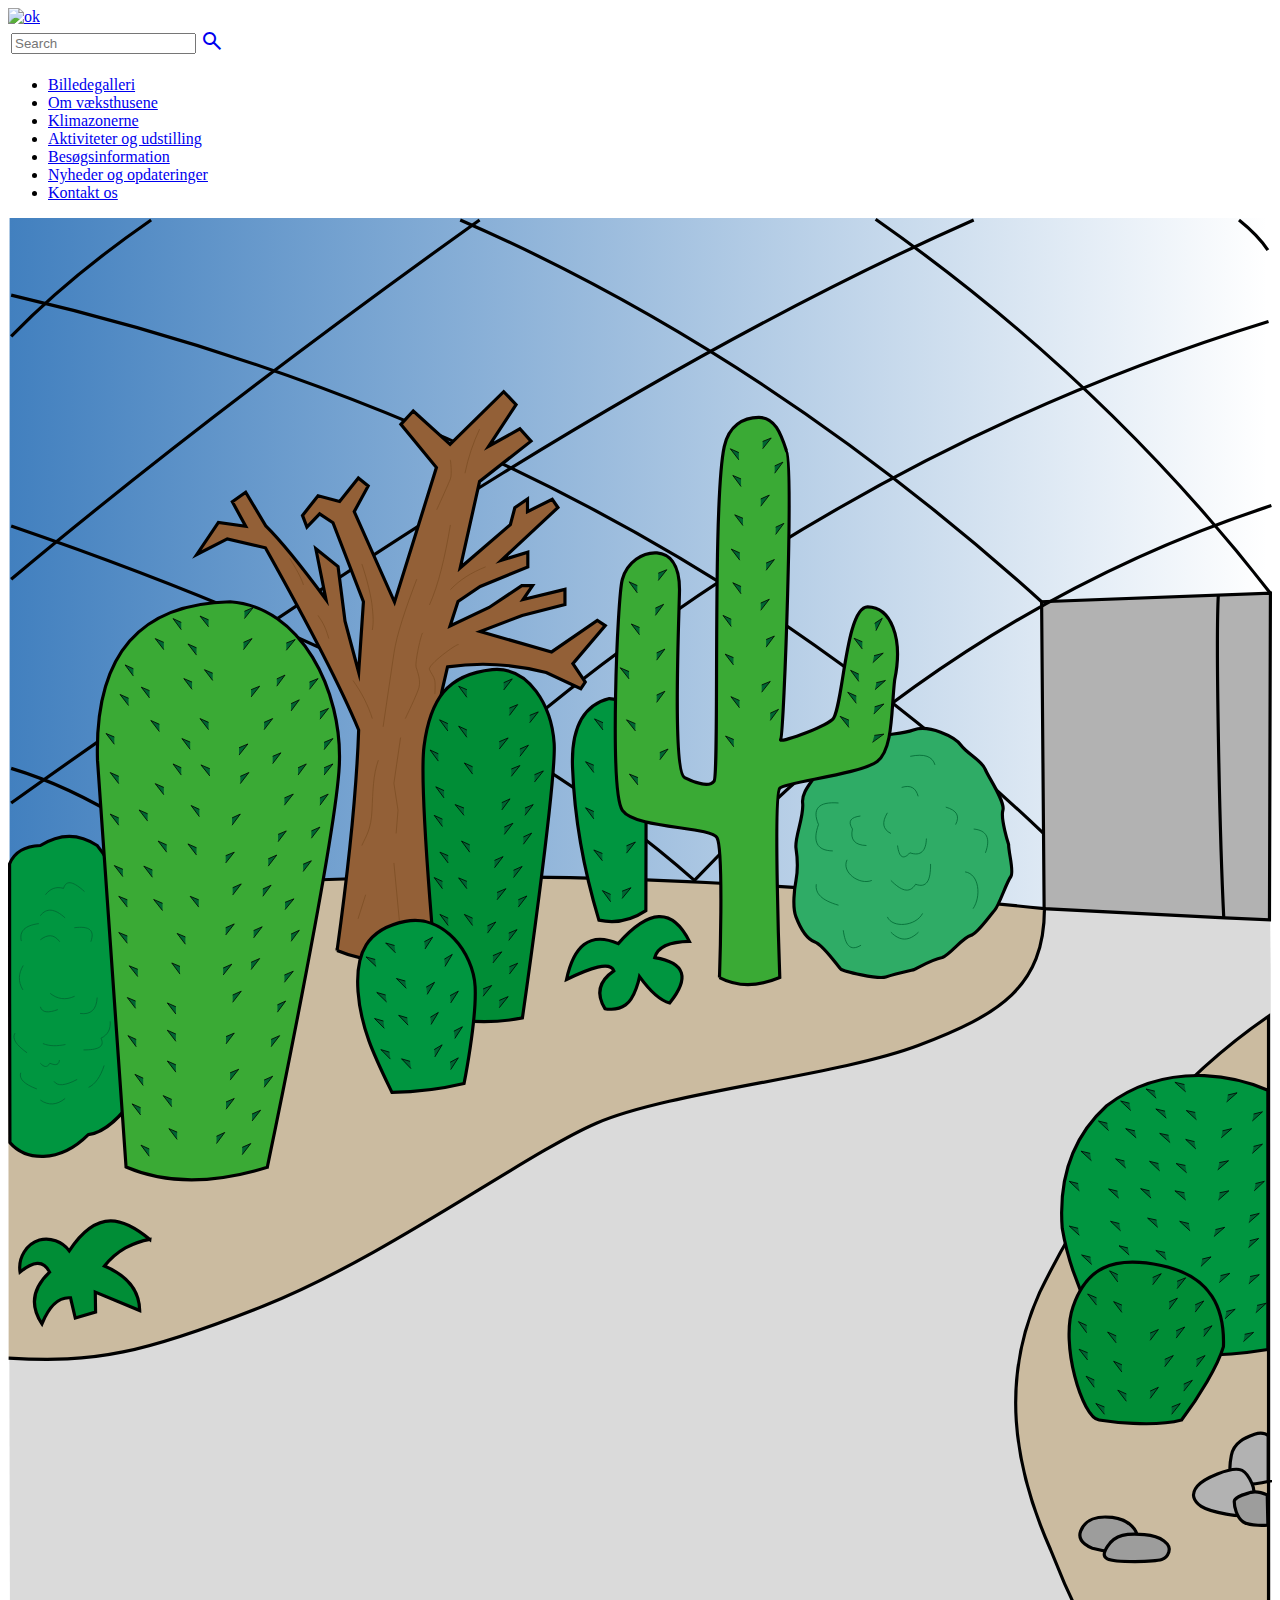
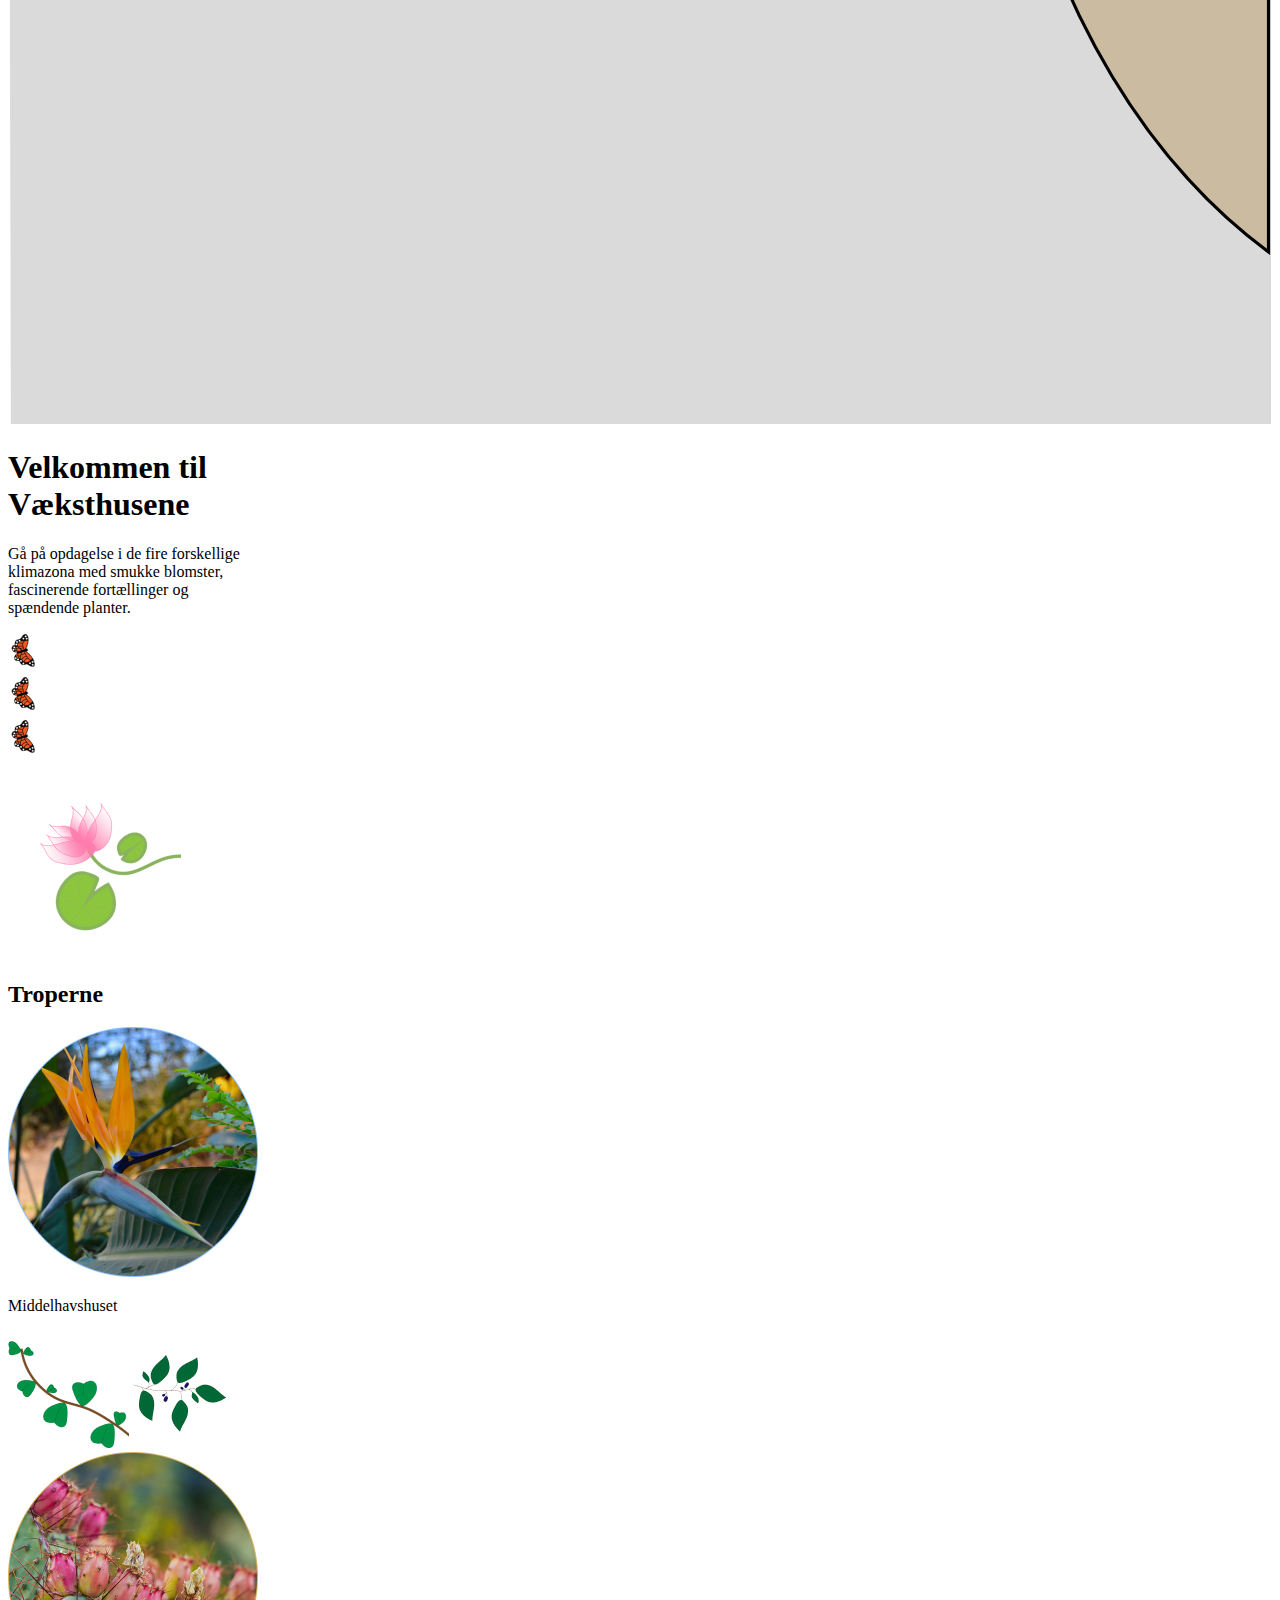
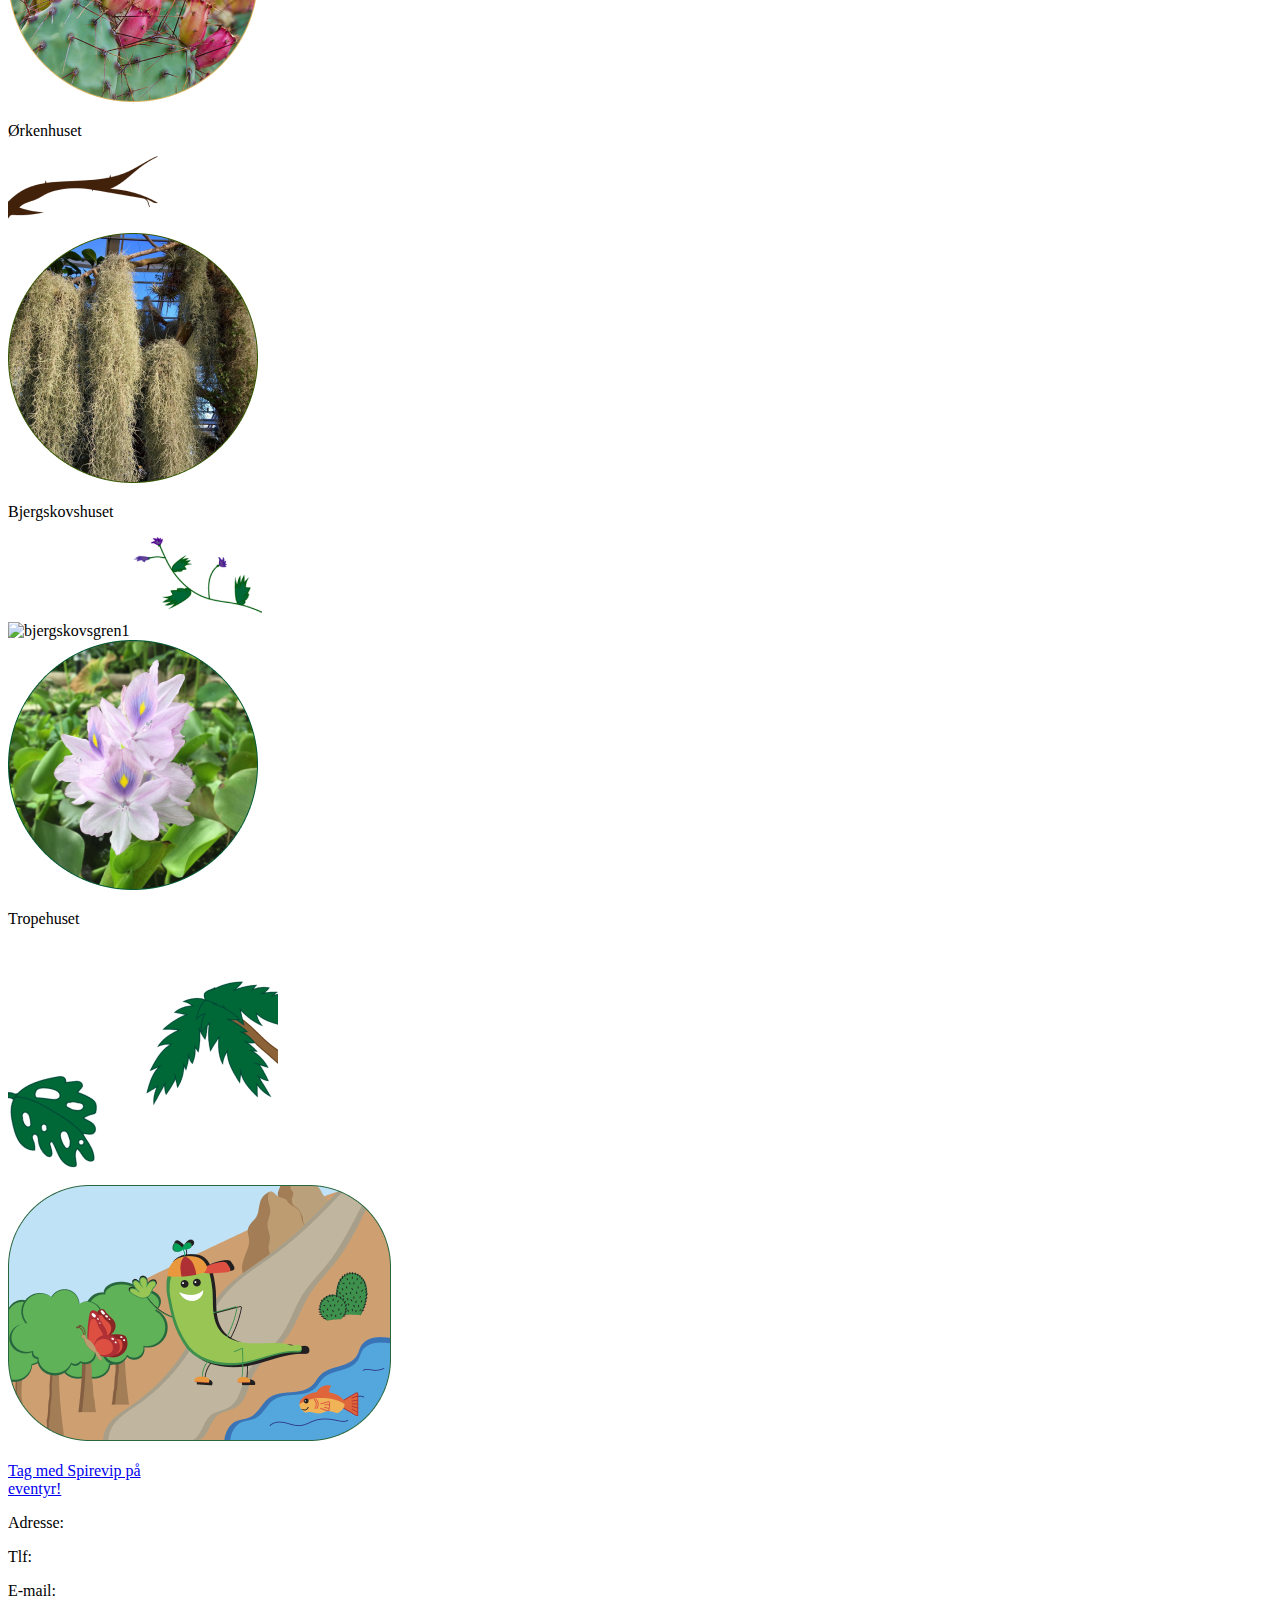
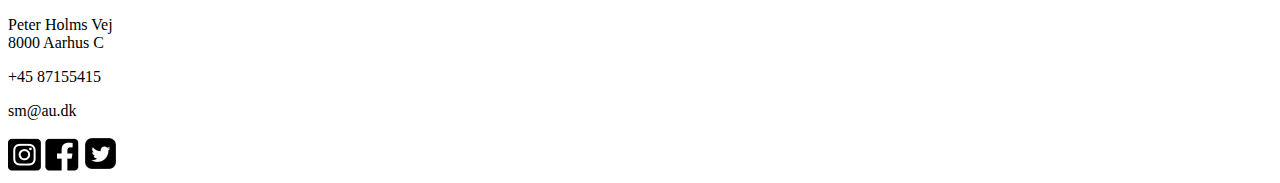
==== index.html @ 8ab50457 "Add files via upload" ====
<!DOCTYPE html>
<html lang="en">
<head>
    <meta charset="UTF-8">
    <meta name="viewport" content="width=device-width, initial-scale=1.0">
    <title>Document</title>
    <link rel="stylesheet" href="css/style.css">
    <link rel="stylesheet" href="css/reset.css">
    <link href='https://fonts.googleapis.com/css?family=Jomhuria' rel='stylesheet'>
    <link rel="stylesheet" href="https://fonts.googleapis.com/css2?family=Material+Symbols+Outlined:opsz,wght,FILL,GRAD@20..48,100..700,0..1,-50..200" />
</head>

<body>
<header class="header">
    <nav class="navbar">
      <!-- Fimaets logo -->
        <a href="index.html">
      <img src="img/Logo.png" class="companylogo" alt="ok">
      </a>
    
      <!-- Search bar -->
      <div class="box-container">
        <table class= "elements-container">
            <tr>
                <td>
                    <input type="text" placeholder="Search" class="search">
                </td>
                <td>
                    <a href="#"><i class="material-icons"><span class="material-symbols-outlined">
                        search
                        </span></i>
                    </a>
                </td>
            </tr>
        </table>
    
      </div>
            <!-- Menu items -->
            <ul class="nav-menu">
                <li><a href="index2.html" class="navitem">Billedegalleri </a></li>
                <li><a href="index7.html" class="navitem">Om væksthusene </a></li>
                <li><a href="index7.html" class="navitem">Klimazonerne </a></li>
                <li><a href="index7.html" class="navitem">Aktiviteter og udstilling</a></li>
                <li><a href="index7.html" class="navitem">Besøgsinformation </a></li>
                <li><a href="index7.html" class="navitem">Nyheder og opdateringer </a></li>
                <li><a href="index7.html" class="navitem">Kontakt os </a></li> 
            </ul>
            
            <!-- Burger -->
            <div class="hamburger">
                <span class="bar"></span>
                <span class="bar"></span>
                <span class="bar"></span>
            </div>
        </nav>
        <script>
                const hamburger = document.querySelector(".hamburger");
            const navMenu = document.querySelector(".nav-menu");
        
            hamburger.addEventListener("click", mobileMenu);
        
            function mobileMenu() {
                hamburger.classList.toggle("active");
                navMenu.classList.toggle("active");
            }
        
            const navLink = document.querySelectorAll(".nav-link");
        
            navLink.forEach(n => n.addEventListener("click", closeMenu));
        
            function closeMenu() {
                hamburger.classList.remove("active");
                navMenu.classList.remove("active");
            }
        </script>
</header>
        
    
<main class="container">   
    <div class="content-container">        
        <div class="content-wrapper">
            <img class="velkommenbillede" src="Img/Kort forside.svg" alt="Vaeksthusene frontphoto">

                <div class="content_text">
                        <h1 class="velkommen">Velkommen til <br> Væksthusene</h1>
                        <p class="velkommentekst">Gå på opdagelse i de fire forskellige <br> 
                        klimazona med smukke blomster,<br> 
                        fascinerende fortællinger og <br> 
                        spændende planter. </p>   
                    </div>
          
            <div class="sommerfugl_1"> 
                <img src="Img/sommefugl.png" alt="Sommerfugl 1" id="sommerfugl_1"> 
            </div>

            <div class="sommerfugl_2"> 
                <img src="Img/sommefugl.png" alt="Sommerfugl 1" id="sommerfugl_2"> 
            </div>

            <div class="sommerfugl_3"> 
                <img src="Img/sommefugl.png" alt="Sommerfugl 1" id="sommerfugl_3"> 
            </div>

            <div class="aakande"> 
                <img src="Img/aakande.png" alt="Aakande decoration" id="aakande"> 
            </div>

            <h2 class="tropertekst">Troperne</h2>
        </div>
         
    </div>
   
<div class="husene">

        <div class="section1">
                <a href="index2.html">
                <img class="husbillede1" src="Img/Cirkelmiddelhavshus.png" alt="Middelhavshuset">
                </a>    
            <p class="hustekst" id="middelhavshus_tekst">Middelhavshuset</p> 
                <img class="middelhavsgren" src="Img/bladgren.png" alt="middelhavsgren"> 
                <img class="olivengren" src="Img/olivengren2.png" alt="olivengren"> 
        </div>

        <div class="section2">
                <a href="index3.html"> <img class="husbillede2" src="Img/Cirkeloerkenhus.png" alt="Oerkenhuset"></a>
            <p class="hustekst">Ørkenhuset</p>
                <img class="vissengren" src="Img/vissengren 1.png" alt="oerkendekoration">
               
        </div>
    
        <div class="section3">
                <a href="index4.html">
                <img class="husbillede3" src="Img/CirkelBjergskovhus.png" alt="Bjergskovshuset">
                </a>
            <p class="hustekst">Bjergskovshuset</p>
                <img class="bjergskovsgren1" src="img/bladgren2.png" alt="bjergskovsgren1">
                <img class="bjergskovsgren2"src="Img/blomstgren.png" alt="bjergskovsgren2">
        </div>

        <div class="section4">
                <a href="index5.html">
                <img class="husbillede4" src="Img/Cirkeltropehus.png" alt="Tropehuset">
                </a>
            <p class="hustekst">Tropehuset</p>
                <img class="tropeblad" src="Img/stortblad 1.png" alt="tropicalleaf">
                <img class="tropepalme" src="Img/palme 1.png" alt="palmdecoration">
        </div>
    
        <div class="section5">
            <div class="spirevipbillede-container">
                <a href="index6.html"> <img class="spirevipbillede" src="Img/tagmedspire.png" alt="Kom med paa eventyr!">
                <div class="spirevibtekst-overlay">
                <p class="spireviptekst" id>Tag med Spirevip på <br> eventyr!</p></a>
                </div>
            </div>
        </div>
</div>
<div class="footer_grid">
        <footer class="footer">      
                <div class="boks_container">
                    <div class="tre_bokse"></div>
                    <div class="tre_bokse"></div>
                    <div class="tre_bokse"></div>
                </div>

                <div class="info_container">
                    <div>
                        <p class="info_a">Adresse:</p>
                        <p class="info_t">Tlf:</p>
                        <p class="info_e">E-mail:</p>
                    </div>
                </div>

                <div class="adresse_container">
                    <div>
                        <p class="adresse">Peter Holms Vej<br>8000 Aarhus C</p>
                    </div> 
                    <div class="tlf_container">
                        <p class="tlf">+45 87155415</p>
                    </div>
                    <div class="mail_container">
                        <p class="mail">sm@au.dk</p>
                    </div>
                </div>

                <div class="some_container">
                    <a href="http://www.instagram.com" target="_blank"><img src="Img/insta.png" alt="instagram_logo" class="some_image"></a>
                    <a href="http://www.facebook.com" target="_blank"><img src="Img/facebook.png" alt="facebook_logo" class="some_image"></a>
                    <a href="http://www.twitter.com" target="_blank"><img src="Img/twitter.png" alt="twitter_logo" class="some_image"></a>
                </div>
        </footer>
    </div>
</div>
</main>


</body>

</html>
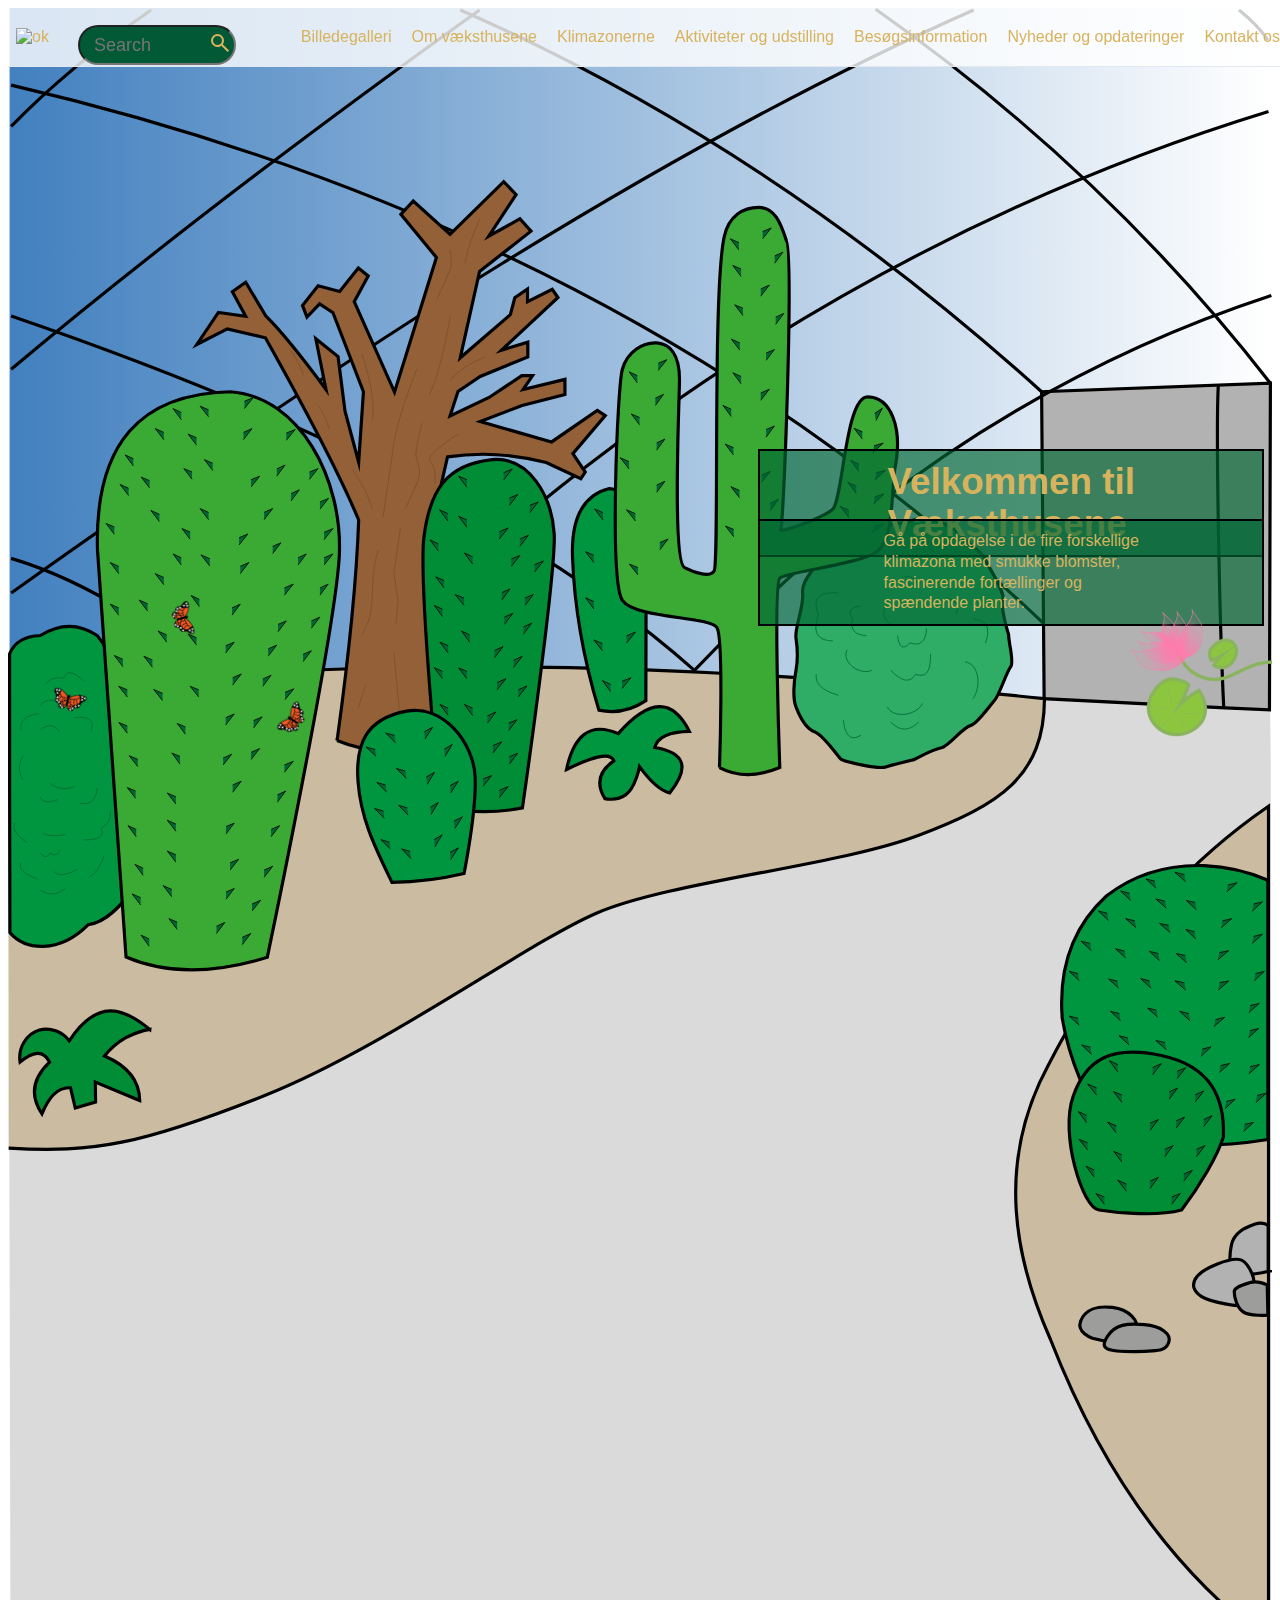
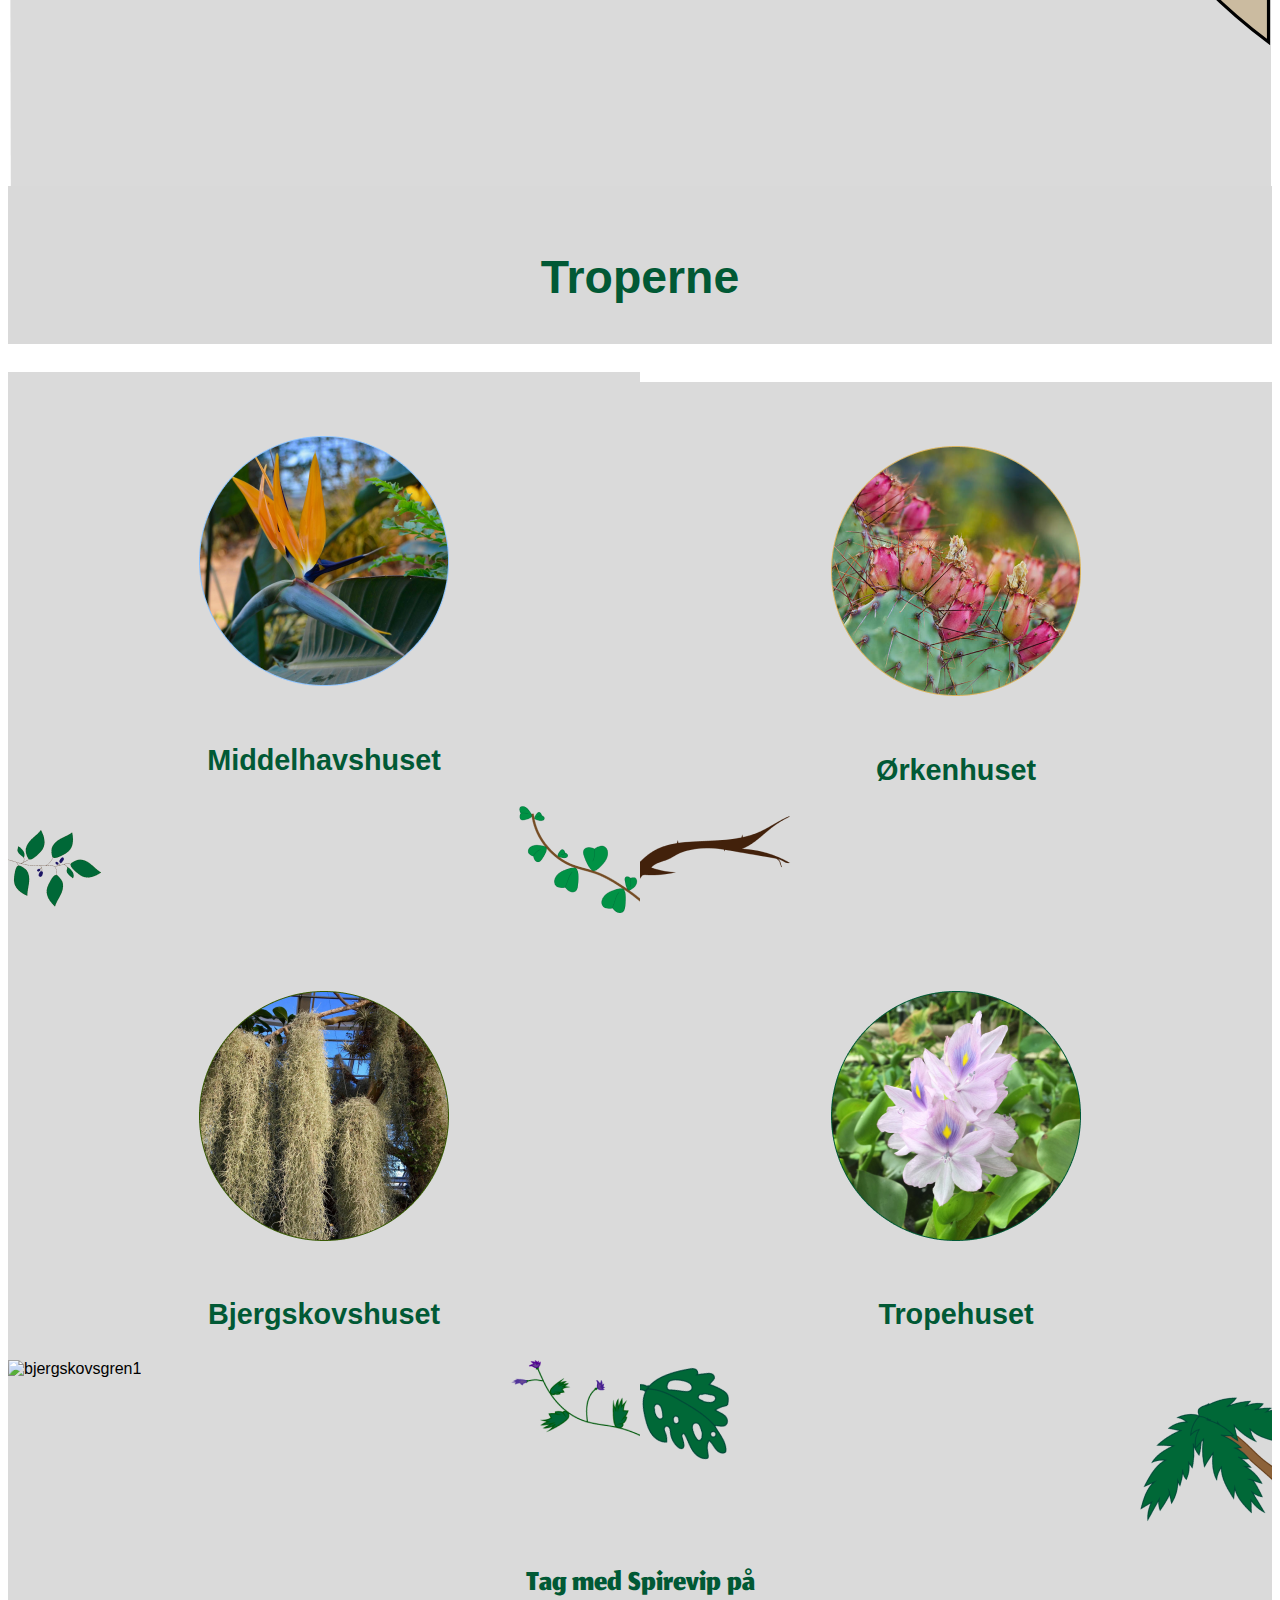
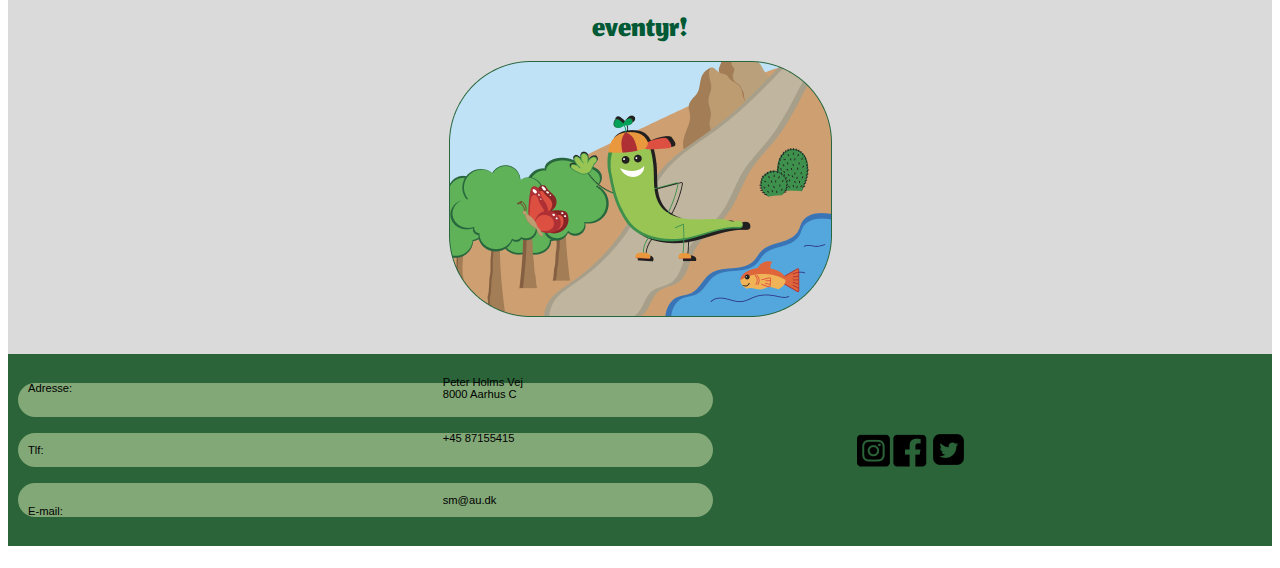
==== commit 0d12bd1f: "Update index.html" ====
--- a/index.html
+++ b/index.html
@@ -4,8 +4,7 @@
     <meta charset="UTF-8">
     <meta name="viewport" content="width=device-width, initial-scale=1.0">
     <title>Document</title>
-    <link rel="stylesheet" href="css/style.css">
-    <link rel="stylesheet" href="css/reset.css">
+    <link rel="stylesheet" href="style.css">
     <link href='https://fonts.googleapis.com/css?family=Jomhuria' rel='stylesheet'>
     <link rel="stylesheet" href="https://fonts.googleapis.com/css2?family=Material+Symbols+Outlined:opsz,wght,FILL,GRAD@20..48,100..700,0..1,-50..200" />
 </head>
--- a/style.css
+++ b/style.css
@@ -0,0 +1,1167 @@
+
+/* -----------------------------------------------
+                      Reset
+----------------------------------------------- */
+/* Basic CSS Reset */
+::after,
+::before{
+    margin: 0;
+    padding: 0;
+    border: 0;
+    box-sizing: border-box;
+}
+
+html {
+    font-family: 'Segoe UI', Tahoma, Geneva, Verdana, sans-serif;
+    margin: 0 auto;
+}
+
+
+
+/* -----------------------------------------------
+                   Searcher 
+----------------------------------------------- */
+
+
+.box-container {
+    margin-top: 1rem;
+    position: relative;
+    width: 10rem;
+    height: 42px;
+    padding: 0px 10px; 
+    border-radius: 50px; 
+    }
+    
+    .elements-container {
+        width: 100%;
+        height: 100%;
+        vertical-align: middle;
+        color: #D8B35E;
+    }
+    
+    .search {
+        height: 100%; 
+        width: 100%;
+        padding: 0px 14px; 
+        border-radius: 50px; 
+        font-size: 18px; 
+        font-weight: 500;
+        background-color: #015935;
+    }
+    
+    .search:focus {
+        color: #D8B35E;
+        background-color: #015935;
+    }
+    
+    .material-icons {
+        font-size: 26;
+        color: #D8B35E;
+    }
+
+/* -----------------------------------------------
+                   Burger
+----------------------------------------------- */
+
+.hamburger {
+    display: none;
+}
+
+.bar {
+    display: block;
+    width: 25px;
+    height: 3px;
+    margin: 5px auto;
+    -webkit-transition: all 0.3s ease-in-out;
+    transition: all 0.3s ease-in-out;
+    background-color: #101010;
+}
+
+/* -----------------------------------------------
+                     Nav bar
+----------------------------------------------- */
+
+.header{
+    border-bottom: 1px solid #E2E8F0;
+}
+
+.header {
+    position: fixed;
+    width: 100%;
+    background: rgba(255, 255, 255, 0.8); /* Adjust the alpha value for transparency */
+    z-index: 1000;
+}
+
+.header.fixed {
+    background: rgba(255, 255, 255, 1); /* Change background to solid when fixed */
+    transition: background 0.3s ease-in-out;
+}
+
+.navbar {
+    display: flex;
+    justify-content:space-around;
+    align-items: center;
+   
+}
+
+.nav-menu {
+    display: flex;
+    justify-content: space-between;
+    align-items: center;
+    gap:20px;
+}
+
+.nav-item {
+    font-weight: 100;
+    color: #D8B35E;
+}
+
+.nav-link{
+    font-size: 1.6rem;
+    font-weight: 400;
+    color: #D8B35E;
+
+}
+
+.nav-link:hover{
+    color: #ffffff;
+}
+
+.nav-logo {
+    font-size: 2.1rem;
+    font-weight: 500;
+}
+
+li {
+    list-style: none;
+
+}
+
+a {
+    text-decoration: none;
+    color: #D8B35E;
+    font-family: Verdana, Geneva, Tahoma, sans-serif; 
+ 
+}
+
+
+
+/* -----------------------------------------------
+                     Grid
+----------------------------------------------- */
+
+.main {
+        display: grid;
+        grid-auto-columns: 1fr;
+        grid-template-rows: 1fr 1fr 1fr 1fr 1fr 1fr 1fr 1fr;
+        grid-template-columns: 1fr; 
+        grid-template-areas:
+        "content-container"
+        "section1" 
+        "section2"
+        "section3" 
+        "section4"
+        "section5" 
+        "footer";
+        position: relative;
+
+        .content-container { grid-area: content-container; }
+.section1 { grid-area: section1; }
+.section2 { grid-area: section2; }
+.section3 { grid-area: section3; }
+.section4 { grid-area: section4; }
+.section5 { grid-area: section5; }
+.footer { grid-area: footer; }
+}
+
+/* -----------------------------------------------
+                     Forside
+----------------------------------------------- */
+
+.velkommenbillede {
+    width: 100%;
+    position: relative;
+    z-index: -10;
+}
+
+.content-container {
+    display: flex;
+    flex-direction: column;
+    text-align: left;
+    align-self: center; 
+    color: #015935;
+    position: relative;
+    width: 100%;
+}
+
+.content_text{
+    display: flex;
+}
+
+
+.velkommen, .velkommentekst {
+    position: absolute;
+    top: 26rem;
+    right: 0.5rem;
+    z-index: 1;
+    width: 95%;
+    box-sizing: border-box;
+    padding: 10px 5px;
+}
+
+.velkommen {
+    font-size: 2.3rem;
+    font-weight: bold;
+    z-index: 1;
+    
+}
+
+.velkommentekst {
+    position: absolute;
+    top: 31rem;
+    padding-top: 1rem;
+    font-size: 1rem;
+    font-weight: 200;
+    line-height: 1.3rem;
+}
+.aakande {
+    display:flex;
+    justify-content: flex-end;
+    position: absolute;
+    right: 0;
+    width: 25%;
+    z-index: 2;
+    top: 35rem;
+}
+
+.sommerfugl_1, .sommerfugl_2, .sommerfugl_3 {
+    position: absolute;
+    z-index: 2;
+}
+
+.sommerfugl_1 {
+    left: 10rem;
+    top: 37rem;
+    transform: rotate(2deg);
+}
+.sommerfugl_2 {
+    left: 17rem;
+    top: 43rem;
+    transform: rotate(230deg);
+}
+.sommerfugl_3 {
+    left: 3rem;
+    top: 42rem;
+    transform: rotate(301deg);
+}
+
+/* -----------------------------------------------
+                Plantehus-sektioner 
+----------------------------------------------- */
+
+.section {
+    width: 100%; 
+    background-color: #f0f0f0;
+    padding: 20px;
+    box-sizing: border-box;
+}
+
+.section1, .section2, .section3, .section4, .section5 {
+    justify-content: center;
+    background-color: #dadada;
+    padding-top: 4rem;
+    z-index: 1;
+}
+
+.section1 {
+    margin-top: -10px;
+    z-index: 1;
+}
+
+.tropertekst { 
+    font-family: 'Segoe UI', Tahoma, Geneva, Verdana, sans-serif;
+    font-size: 2.9rem;
+    text-align: center;
+    color: #015935;
+    font-weight: bold;
+    padding: 1rem;
+    padding-top: 4rem;
+    padding-bottom: 2.5rem;
+    margin-top: -2rem;
+    background-color: #D9D9D9;
+}
+.hustekst {
+    font-family: 'Segoe UI', Tahoma, Geneva, Verdana, sans-serif;
+    font-size: 1.8rem;
+    text-align: center;
+    color: #015935;
+    font-weight: bold;
+    padding: rem;
+    padding-top: 1.8rem;
+}
+
+
+.husbillede1, .husbillede3, .husbillede2, .husbillede4 {
+    display: flex;
+    justify-content: center;
+    align-items: center;
+    margin: auto;
+}
+
+
+/* -----------------------------------------------
+        Dekoration til plantehus-sektioner
+----------------------------------------------- */
+.vissengren .bjergskovsgren1 .tropeblad {
+    float: left;
+}
+
+.middelhavsgren, .tropepalme, .bjergskovsgren2{
+    float: right;
+}
+
+/* -----------------------------------------------
+            Styling af spirevipbillede
+----------------------------------------------- */
+
+.spireviptekst {
+    font-family: jomhuria; 
+    font-size: 2.9rem;
+    text-align: center;
+    padding-bottom: 25rem;
+    color: #015935;
+    font-weight: 400;
+    z-index: 200;
+}
+
+.spirevipbillede-container {
+    position: relative;
+    display: flex;
+    justify-content: center;
+    align-items: center;
+    width: 100%;
+    margin: auto;
+}
+
+.spirevipbillede-container img {
+    position: relative;
+    width: auto;
+    height: auto;
+    padding-bottom: 2rem;
+}
+
+.spirevibtekst-overlay {
+  position: absolute;
+    display: flex;
+    align-items: flex-start;
+}
+
+
+/* -----------------------------------------------
+                     Footer
+----------------------------------------------- */ 
+.footer{
+    display: flex;
+    align-items: center;
+    justify-content: space-around;
+    height: 12rem;
+    position: relative;
+    bottom: 0;
+    background-color: rgb(42, 100, 56);
+}
+
+/* ---------------- text ---------------- */
+
+.info_t,
+.info_a,
+.info_e{
+    line-height: 4.5;
+}
+
+.tlf,
+.mail{
+    line-height: 4.5;
+}
+
+.adresse{
+    margin-bottom: 0.8rem;
+    margin-top: 0.8rem;
+}
+
+/* --------------- Indhold ---------------- */
+
+.info_container,
+.adresse_container,
+.some_container{
+    z-index: 1;
+    font-size: 70%;
+}
+
+.info_container,
+.adresse_container,
+.some_container,
+.boks_container{
+    flex: 1;
+    padding-top: 20px;
+    padding-bottom: 20px;
+}
+
+.info_container{
+    padding-left: 20px;
+}
+
+/* -- De lysegrønne bokse -- */
+
+.boks_container{
+    display: flex;
+    flex-direction: column;
+    justify-content: center;
+    position: absolute;
+    left: 0;
+    width: 55%;
+    padding-left: 10px;
+}
+
+.tre_bokse{
+    background-color: rgb(130, 168, 119);
+    padding: 17px;
+    margin-bottom: 8px;
+    margin-top: 8px;
+    border-radius: 20px;
+}
+
+
+
+/* --------------------------------------------
+    Side 2 CSS
+---------------------------------------------*/
+/* --------------------------------------------
+        Middelhavshuset 
+---------------------------------------------*/
+
+
+/*.container2 {  display: grid;
+    grid-template-columns: 1fr 1.1fr 1.1fr;
+    grid-template-rows: 0.4fr 0.8fr 1fr 1.1fr 1fr 1.7fr 1fr;
+    gap: 0px 0px;
+    grid-auto-flow: row;
+    grid-template-areas:
+      "header header header"
+      "middelhavs-overskrift middelhavs-overskrift middelhavs-overskrift"
+      "about\.txt about\.txt about\.txt"
+      "plante1 plante2 plante3"
+      "plante4 plante5 plante6"
+      "spirrevip-fakta spirrevip-fakta spirrevip-fakta"
+      "footer footer footer";
+  }
+
+
+  .header { grid-area: header; }
+  
+  .middelhavs-overskrift { grid-area: middelhavs-overskrift; }
+  
+  .about\.txt { grid-area: about\.txt; }
+  
+  .plante1 { grid-area: plante1; }
+  
+  .plante2 { grid-area: plante2; }
+  
+  .plante3 { grid-area: plante3; }
+  
+  .plante4 { grid-area: plante4; }
+  
+  .plante5 { grid-area: plante5; }
+  
+  .plante6 { grid-area: plante6; }
+  
+  .spirrevip-fakta { grid-area: spirrevip-fakta; }
+  
+  .footer { grid-area: footer; } 
+  
+*/
+
+
+
+ .container2 {
+        display: grid;
+        grid-template-columns:  repeat(3, 1fr);
+        grid-template-rows: repeat(7, auto);
+        gap: 0 0  ;
+        grid-template-areas: 
+        "middelhavs-overskrift middelhavs-overskrift middelhavs-overskrift"
+        "abouttxt abouttxt abouttxt"
+        "plante1 plante2 plante3"
+        "plante4 plante5 plante6"
+        "spirrevip-fakta spirrevip-fakta spirrevip-fakta"
+        "footer2 footer2 footer2"; 
+  }
+
+.middelhavs-overskrift { grid-area: middelhavs-overskrift; }
+.abouttxt { grid-area: abouttxt; }
+.plante1 { grid-area: plante1; }
+.plante2 { grid-area: plante2; }
+.plante3 { grid-area: plante3; }
+.plante4 { grid-area: plante4; }
+.plante5 { grid-area: plante5; }
+.plante6 { grid-area: plante6; }
+.spirrevip-fakta { grid-area: spirrevip-fakta; }
+.spireviptekstboks {grid-area: spireviptekstboks;}
+.togglecontainer {grid-area: togglecontainer;}
+
+.footer2 { grid-area: footer; }
+
+.middelhavs-overskrift {
+    font-family: 'Segoe UI', Tahoma, Geneva, Verdana, sans-serif;
+    font-weight: bold;
+    grid-row: 1;
+    grid-column: 1 / span 3;
+    box-shadow: 0 4px 8px rgba(0, 0, 0, 0.1);
+    padding-bottom: 3rem;
+    padding-top: 8rem;
+}
+
+.abouttxt {
+    font-family: 'Segoe UI', Tahoma, Geneva, Verdana, sans-serif;
+    grid-row: 3;
+    grid-column: 1 / span 3; 
+    margin: 1rem;
+    margin-bottom: 2rem;
+    display: flex;
+    text-align: center;
+    justify-content: center;
+    align-items: center; 
+    padding: 2rem;
+    border-radius: 8px;
+    box-shadow: 0 4px 8px rgba(0, 0, 0, 0.1);
+    margin-left: 20%;
+    margin-right: 20%;
+}
+
+.middelhavs_info {
+    font-size: 20rem;
+}
+
+.plante1 {
+    grid-row: 4;
+    grid-column: 1;
+}
+
+.plante2 {
+    grid-row: 4;
+    grid-column: 2;
+}
+
+.plante3 {
+    grid-row: 4;
+    grid-column: 3;
+}
+
+.plante4 {
+    grid-row: 6;
+    grid-column: 1;
+}
+
+.plante5 {
+    grid-row: 6;
+    grid-column: 2;
+
+}
+
+.plante6 {
+    grid-row: 6;
+    grid-column: 3;
+}
+
+
+
+.spirrevip-fakta {
+    grid-row: 7;
+    grid-column: 3;
+    display: flex;
+    justify-content: flex-start; 
+    align-items: flex-end;
+}
+
+.spirrevip-fakta img {
+    width: 50%;
+}
+
+.spireviptekstboks, .spireviptekstboks3, 
+.spireviptekstboks4, 
+.spireviptekstboks5 {
+    position: relative;
+    grid-row: 7;
+    grid-column: 1 / span 2;
+    display: flex;
+    justify-content: flex-end;
+    width: 100%;
+}
+
+.spireviptekstboks img {
+    width: 100%;
+    margin-top: 4rem;
+    margin-bottom: 4rem;
+    z-index: 1;
+}
+
+.spirevibtekstboksinfo {
+    position: absolute;
+    top: 4rem; 
+    margin-top: 4rem;
+    text-align: left;
+    z-index: 2;
+    width: 100%;
+    height: 30%;
+}
+
+.spirevibtekstboksinfo p {
+    display: flex;
+    justify-content: flex-end;
+    padding-left: 3rem;
+    padding-right: 1rem;
+    margin: 0;
+    font-size: 1.2rem;
+    width: 40%;
+}
+
+.footer2 { 
+    display: flex;
+    align-items: center;
+    justify-content: space-around;
+    height: 12rem;
+    position: relative;
+    bottom: 0;
+    background-color: #006633;
+    grid-row: 7;
+    grid-column: 1 / 2 / 3;
+}
+
+.plante1,
+.plante2,
+.plante3,
+.plante4,
+.plante5,
+.plante6 {
+    position: relative;
+    place-self: center; 
+    cursor: pointer;
+    width: 80%;
+    margin-bottom: 2rem;
+    display: flex;
+    justify-content: center;
+}
+
+.plante-tekst {
+    font-weight: bold;
+    font-family: 'Segoe UI', Tahoma, Geneva, Verdana, sans-serif;
+    color: #000000;
+    text-align: center;
+    padding-top: 1.2rem;
+    font-size: 0.8rem;
+}
+
+.plante4,
+.plante5,
+.plante6 {
+    margin-top: 2rem;
+}
+ 
+
+  .cirkel-billede1 {
+    display: flex;
+    justify-content: space-between;
+    box-shadow: rgba(0, 0, 0, 0.1);
+    transition: box-shadow 0.3s ease-in-out;
+    border-radius: 50%;
+    }
+
+  
+
+.cirkel-billede1:hover {
+    box-shadow: 0 8px 16px rgba(0, 0, 0, 0.4);
+}
+  
+
+.middelhavshus_tekst {
+    font-family: 'Segoe UI', Tahoma, Geneva, Verdana, sans-serif;
+    font-size: 1.8rem;
+    text-align: center;
+    color: #000000;
+    font-weight: bold;
+    padding-top: 1.8rem;
+}
+
+
+/* --------------------------------------------
+        Toggle information styling 
+---------------------------------------------*/
+
+.hidden-content {
+    opacity: 0;
+    max-height: 0;
+    overflow: hidden;
+    transition: opacity 0.8s ease-in-out, max-height 0.8s ease-in-out;
+    display: none;
+}
+
+.visible {
+    opacity: 1;
+    max-height: 2000px;
+    display: block;
+}
+
+
+.togglecontainer {
+        display: flex;
+        flex-wrap: wrap;
+        flex-direction: column;
+        box-shadow: 0 0px 4px rgba(0, 0, 0, 0.3);
+        grid-row: 5;
+        grid-column: 1 / span 3;
+        width: 100%;
+        box-sizing: border-box;   
+        box-shadow: inset 0 10px 20px -10px rgba(0, 0, 0, 0.5),
+                    inset 0 -10px 20px -10px rgba(0, 0, 0, 0.5);
+}
+
+
+
+.trekant {
+        width: 0; 
+        height: 0; 
+        border-left: 15px solid transparent;
+        border-right: 15px solid transparent;
+        border-bottom: 35px solid #97C7FC;
+        position: absolute;
+        left: 50%;
+        transform: translateX(-50%);
+        bottom: 100%; 
+        margin-bottom: -10px; 
+        z-index: 5;
+      }
+
+
+.toggleitem {
+ flex: 1; 
+ display: flex; 
+ align-items: center; 
+ margin-bottom: 10px; 
+ margin-right: 0.5rem;
+}
+
+
+.toggleitem img {
+    width: 4rem;
+    margin-right: 1rem;
+    padding: 1rem;
+}
+
+
+
+.toggleheader {
+    display: flex;
+    align-items: center;
+    flex-direction: column;
+    text-align: center;
+    margin-top: 2.5rem;
+    display: block;
+    grid-row: 4;
+    grid-column: 2;
+}
+
+.toggleheader img {
+    box-shadow: 0 4px 10px rgba(0, 0, 0, 0.3); 
+    border-radius: 50%;
+    margin-bottom: 2rem;
+}
+
+.passion-blomsttekst {
+    font-family: 'Segoe UI', Tahoma, Geneva, Verdana, sans-serif;
+    color: #253F67;
+    font-weight: bolder;
+    font-size: 1.4rem;
+}
+.bold {
+    font-weight: bold;
+}
+
+#index2lys {
+    background-color: #CBE3FE;
+}
+
+#index2 {
+    background-color: #8ABAF0;
+}
+
+/* --------------------------------------------
+      side 3 CSS
+---------------------------------------------*/
+
+.page3_body {
+    background-color: #eddcb5;
+}
+
+
+
+#index3 {
+    background-color: #D8B35E;
+}
+
+#index3lys {
+  background-color: #EDDCB5; 
+}
+
+/* --------------------------------------------
+      side 4 CSS
+---------------------------------------------*/
+
+.page3_body {
+    background-color: #A3B38C;
+}
+
+#index4 {
+    background-color: #7F8F64;
+}
+
+#index4lys {
+  background-color:  #A3B38C; 
+}
+
+.footer4 {
+    background-color:  #A3B38C 
+}
+
+/* --------------------------------------------
+      side 5 CSS
+---------------------------------------------*/
+
+.page5_body {
+    background-color: #A3B38C;
+}
+
+#index5 {
+    background-color: #587F6F;
+}
+
+#index5lys {
+  background-color:  #A3B38C; 
+}
+
+.footer5 {
+    background-color:  #587F6F;
+}
+
+
+/* --------------------------------------------
+    Side 6 CSS
+---------------------------------------------*/
+
+.body6 {
+background-color: #CBE3FE;
+}
+
+
+#skattekort {
+    position: relative;
+    display: flex;
+    align-items: center;
+    padding-top: 6rem;
+    margin: auto;
+}
+
+@media only screen and (max-width: 768px) {
+    .skattekort {
+     display: flex;
+     justify-content: center;
+    }  
+
+}
+
+/* ------------------------------------------------------------------------------
+                 Footer til alle sider - FARVER -  
+---------------------------------------------*/
+/* ---------- footer side 6 --------*/
+.footer6{
+    display: flex;
+    align-items: center;
+    justify-content: space-around;
+    height: 12rem;
+    position: relative;
+    bottom: 0;
+    background-color: #C2DBF6;
+}
+
+
+.tre_bokse6{
+    background-color: #97C7FC;
+    padding: 17px;
+    margin-bottom: 8px;
+    margin-top: 8px;
+    border-radius: 20px;
+}
+
+
+/* ---------- footer side 2 --------*/
+
+.footer2{
+    display: flex;
+    align-items: center;
+    justify-content: space-around;
+    height: 12rem;
+    position: relative;
+    bottom: 0;
+    background-color: rgb(198, 219, 244);
+    grid-column: 1 / 2 / 3;
+    grid-row: 7;
+}
+
+
+.tre_bokse2{
+    background-color: rgb(158, 180, 210);
+    padding: 17px;
+    margin-bottom: 8px;
+    margin-top: 8px;
+    border-radius: 20px;
+}
+
+/* ---------- footer side 3 --------*/
+
+.footer3{
+    display: flex;
+    align-items: center;
+    justify-content: space-around;
+    height: 12rem;
+    position: relative;
+    bottom: 0;
+    background-color: #edd08de5;
+}
+
+
+.tre_bokse3{
+    background-color: rgb(202, 188, 151);
+    padding: 17px;
+    margin-bottom: 8px;
+    margin-top: 8px;
+    border-radius: 20px;
+}
+
+/* ---------- footer side 4 --------*/
+
+.footer4{
+    display: flex;
+    align-items: center;
+    justify-content: space-around;
+    height: 12rem;
+    position: relative;
+    bottom: 0;
+    background-color: rgb(119, 137, 85);
+}
+
+
+.tre_bokse4{
+    background-color: rgb(99, 114, 69);
+    padding: 17px;
+    margin-bottom: 8px;
+    margin-top: 8px;
+    border-radius: 20px;
+}
+
+/* ---------- footer side 5 --------*/
+
+.footer5{
+    display: flex;
+    align-items: center;
+    justify-content: space-around;
+    height: 12rem;
+    position: relative;
+    bottom: 0;
+    background-color: #587f6fed;
+}
+
+
+.tre_bokse5{
+    background-color: #06291b67;
+    padding: 17px;
+    margin-bottom: 8px;
+    margin-top: 8px;
+    border-radius: 20px;
+}
+/* ------------------------------------------------------------------------------
+                 Media quiries  
+---------------------------------------------*/
+@media only screen and (max-width: 768px) {
+   
+    .nav-menu {
+        position: fixed;
+        right: -500%;
+        transition: 0.3s;
+        top: 8rem;
+        flex-direction: column;
+        display: flex;
+        align-items: flex-end;
+        padding: 10px;
+        background-color: #015935;
+        width: auto;
+        border-radius: 10px;
+        text-align: right;
+        color: #D8B35E;
+    }
+
+    .nav-menu.active {
+        right: 0;
+        z-index: 200;
+        text-decoration: none;
+    }
+
+    .nav-item {
+        margin: 5px;
+        padding: 10rem;
+      
+    }
+
+    .hamburger {
+        display: block;
+        cursor: pointer;
+    }
+
+
+    .hamburger.active .bar:nth-child(2) {
+        opacity: 0;
+    }
+
+    .hamburger.active .bar:nth-child(1) {
+        transform: translateY(8px) rotate(45deg);
+    }
+
+    .hamburger.active .bar:nth-child(3) {
+        transform: translateY(-8px) rotate(-45deg);
+    }
+
+}
+
+      
+@media only screen and (min-width: 768px) {
+    .main {
+        display: grid;
+        grid-template-columns: 1fr 1fr;
+        grid-template-rows: 1fr 1fr 1fr 1fr;
+        gap: 0px 0px;
+        grid-auto-columns: 1fr;
+        grid-auto-flow: row;
+        grid-template-areas:
+            "content-container content-container"
+            "husene husene"
+            "husene husene"
+            "husene husene"
+            "footer_grid footer_grid";
+    }
+  
+    .content-container { grid-area: content-container; 
+    }
+  
+    .footer_grid { grid-area: footer_grid; }
+  
+    .husene {  
+        display: grid; 
+        grid-template-columns: 1fr 1fr; 
+        grid-template-areas:
+            "section1 section2"
+            "section3 section4"
+            "section5 section5";
+    }
+
+    .section1 { grid-area: section1; }
+  
+    .section2 { grid-area: section2; }
+  
+    .section3 { grid-area: section3; }
+  
+    .section4 { grid-area: section4; }
+  
+    .section5 { grid-area: section5; }
+
+    .content-text {
+    padding: 500px;
+    }
+    
+    .velkommen, .velkommentekst {
+        border: 2px solid #000000;
+        display: inline-block;
+        color: #D8B35E;
+        width: 40%;
+    }
+    .velkommen {
+        display: flex;
+        justify-content: center;
+        background-color: #006633aa;
+        padding: 10px;   
+    }
+    
+    .velkommentekst {
+        display: flex;
+        justify-content: center;
+        background: #006633aa;
+        padding: 10px; 
+        margin-top: 15px; 
+
+    }
+
+    .content-text {
+        display: border-box;
+        justify-content: center;
+    }
+}
+
+
+/* ------------------------------------------------------------------------------
+                 Media quiries side 2 
+---------------------------------------------*/
+@media only screen and (max-width: 767px) {
+    .plante1,
+    .plante2,
+    .plante3,
+    .plante4,
+    .plante5,
+    .plante6 {
+
+      width: 50%;
+    }
+    .middelhavs_info {
+        font-size: 20rem;
+    }
+    .cirkel-billede1 {
+      width: 100%; 
+    }
+    .spirrevip-fakta img {
+        width: 70%;
+    }
+
+    .spireviptekstboks img {
+        margin-top: 2rem;
+        margin-bottom: 2rem;
+    }
+
+
+
+
+
+    .spirevibtekstboksinfo {
+        text-align: left;
+        z-index: 2;
+        width: auto;
+        height: auto;
+        margin-top: 0;
+        padding: 0.2rem;
+    }
+
+    .spirevibtekstboksinfo p {
+        width: auto;
+        position:relative;
+        margin-bottom: 2rem; 
+        font-size: 0.7rem;
+  
+        padding-left: 0.5rem;
+
+    }
+   
+  }